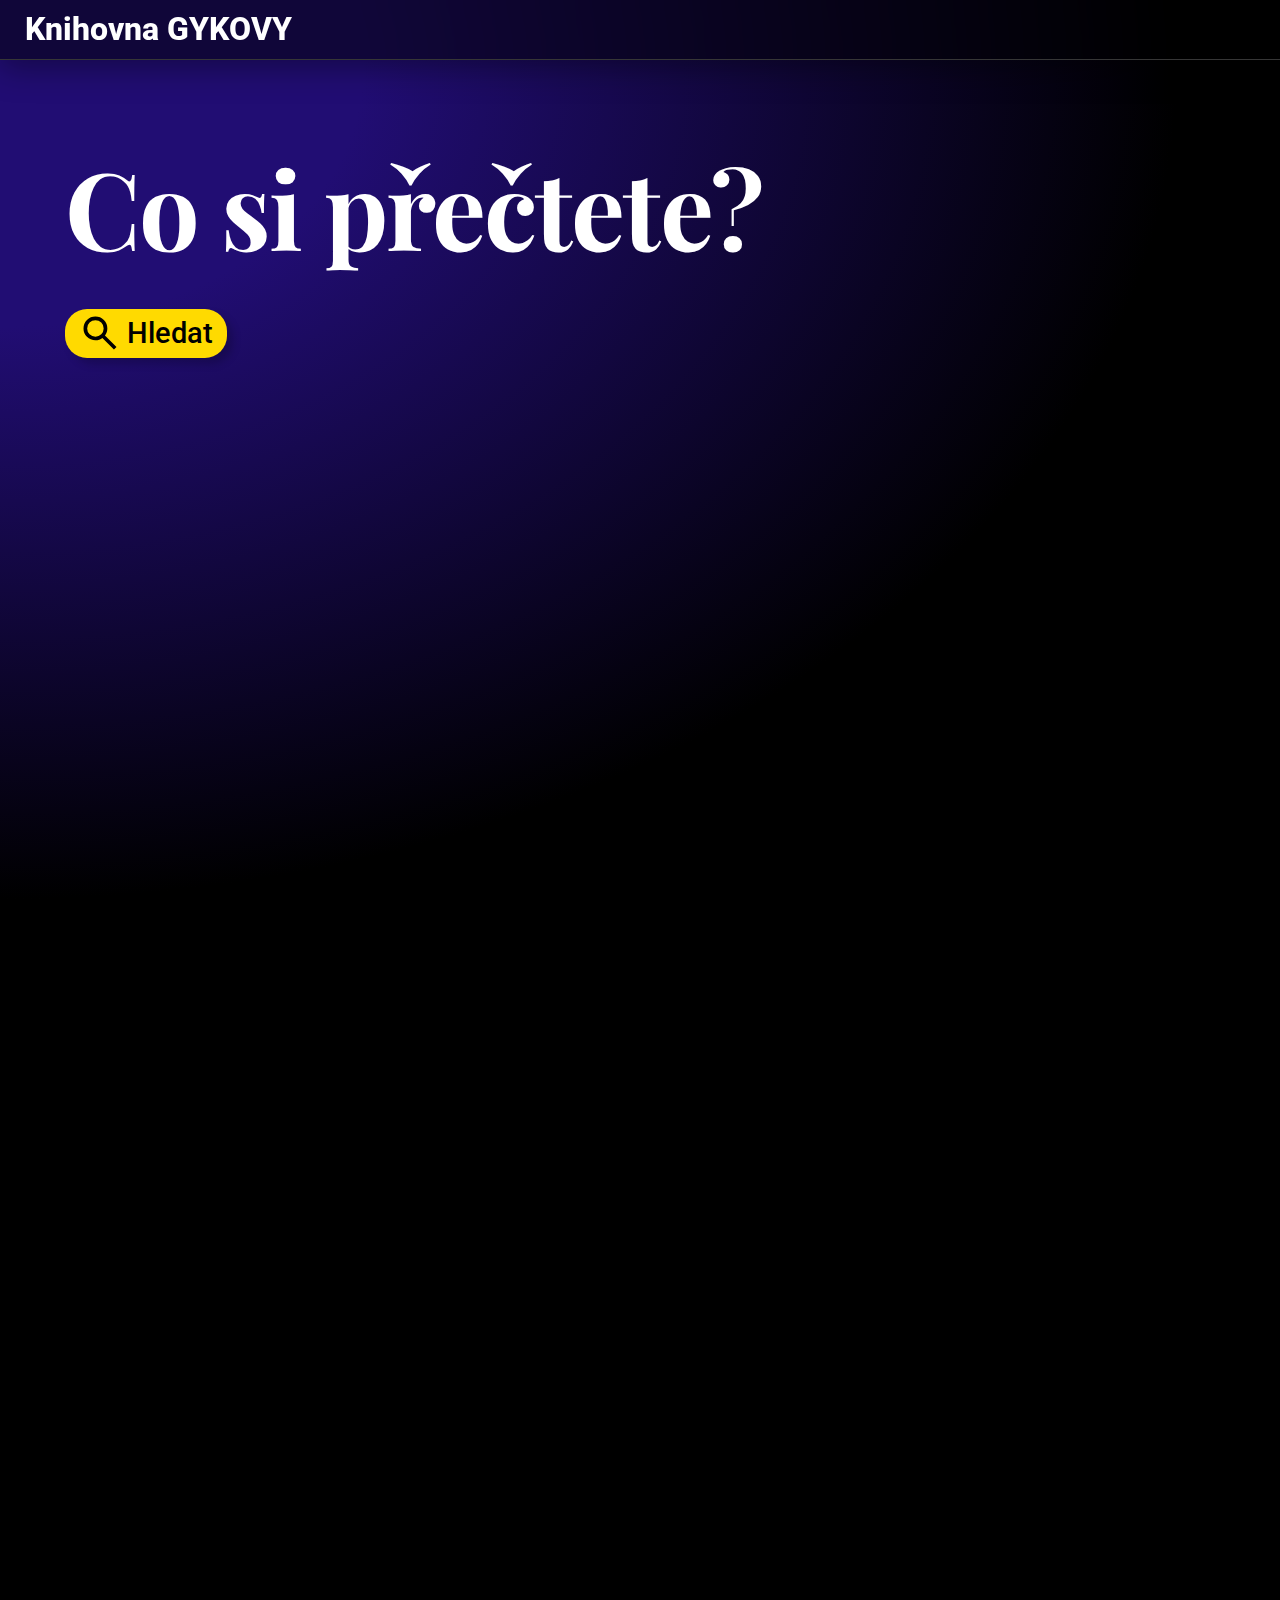
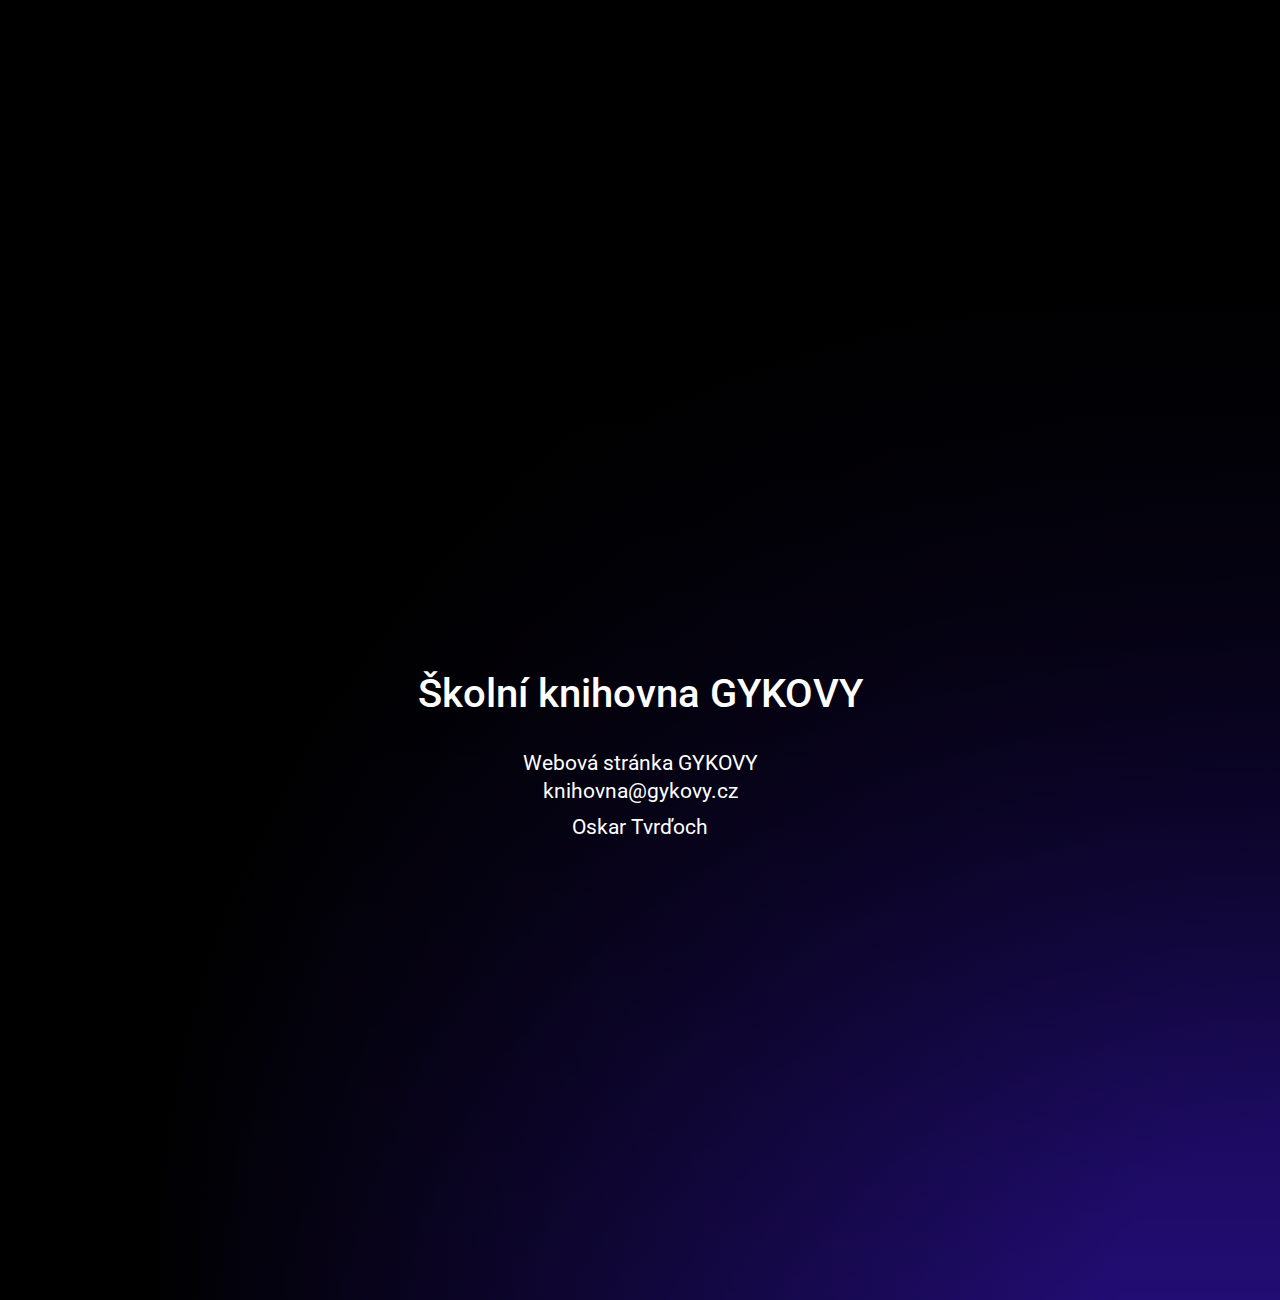
==== dev/index.html @ a1986782 "date in mail and history bug fix + new design" ====
<!DOCTYPE html>
<html lang="cs" class="scrollSnapContainer">
<head>
    <meta charset="UTF-8">
    <meta name="viewport" content="width=device-width, initial-scale=1.0">
    <title>Knihovna</title>

    <link rel="stylesheet" href="stylesBlue.css">

    <link rel="stylesheet" href="https://fonts.googleapis.com/css2?family=Material+Symbols+Outlined:opsz,wght,FILL,GRAD@20..48,100..700,0..1,-50..200" />
    <link rel="preconnect" href="https://fonts.googleapis.com">
    <link rel="preconnect" href="https://fonts.gstatic.com" crossorigin>
    <link href="https://fonts.googleapis.com/css2?family=Playfair+Display:wght@900&family=Roboto:wght@400;500;700&display=swap" rel="stylesheet">

    <script defer src="script.js"></script>
    <script defer src="https://code.jquery.com/jquery-3.7.1.min.js" integrity="sha256-/JqT3SQfawRcv/BIHPThkBvs0OEvtFFmqPF/lYI/Cxo=" crossorigin="anonymous"></script>
</head>
<body class="indexBody">
    <div class="support-scrollsnap"></div>

    <header class="indexHeader container scrollSnap hidden indexHeaderHidden" id="indexHeader">
        <nav class="glass">
            <h2>Knihovna GYKOVY</h2>
        </nav>

        <div class="textGlow" data-text="Co si přečtete?">
            <section class="headerContent">
                <h1 class="mainH1">Co si přečtete?</h1>

                <a href="#searchBar">
                    <div class="headerSearchBtnWidth"> 
                        <div class="headerSearchBtn">
                            <!-- <span class="material-symbols-outlined">search</span> -->
                            <svg xmlns="http://www.w3.org/2000/svg" height="44" viewBox="0 -960 960 960" width="44"><path d="M784-120 532-372q-30 24-69 38t-83 14q-109 0-184.5-75.5T120-580q0-109 75.5-184.5T380-840q109 0 184.5 75.5T640-580q0 44-14 83t-38 69l252 252-56 56ZM380-400q75 0 127.5-52.5T560-580q0-75-52.5-127.5T380-760q-75 0-127.5 52.5T200-580q0 75 52.5 127.5T380-400Z"/></svg>
                            <p>Hledat</p>
                        </div>
                    </div>
                    
                </a>
            </section>
            
        </div>
    </header>



    <main class="scrollSnap hidden indexMainHidden" id="indexMain">
        <section class="search searchGlow">
            <form action="" method="post">
                <input type="text" name="searchBar" id="searchBar" placeholder="Hledat" class="searchBar">
            </form>

            <section class="results">
                <div class="row">
                    <div class="result">
                        <span class="bookInfo">
                            <p class="bookName">Bílá nemoc</p>
                            <p class="bookAuthor">Karel Čapek</p>
                        </span>
                        
                        <a href="/moreInfo.html">
                            <span class="material-symbols-outlined moreIcon">add</span>
                        </a>
                    </div>

                    <div class="result">
                        <span class="bookInfo">
                            <p class="bookName">Bílá nemoc</p>
                            <p class="bookAuthor">Karel Čapek</p>
                        </span>
                        
                        <a href="#">
                            <span class="material-symbols-outlined moreIcon">add</span>
                        </a>
                    </div>

                    <div class="result">
                        <span class="bookInfo">
                            <p class="bookName">Bílá nemoc</p>
                            <p class="bookAuthor">Karel Čapek</p>
                        </span>
                        
                        <a href="#">
                            <span class="material-symbols-outlined moreIcon">add</span>
                        </a>
                    </div>
                </div>
                
                
                <div class="resultsDivider"></div>


                <div class="row">
                    <div class="result">
                        <span class="bookInfo">
                            <p class="bookName">Bílá nemoc</p>
                            <p class="bookAuthor">Karel Čapek</p>
                        </span>
                        
                        <a href="#">
                            <span class="material-symbols-outlined moreIcon">add</span>
                        </a>
                    </div>

                    <div class="result">
                        <span class="bookInfo">
                            <p class="bookName">Bílá nemoc</p>
                            <p class="bookAuthor">Karel Čapek</p>
                        </span>
                        
                        <a href="#">
                            <span class="material-symbols-outlined moreIcon">add</span>
                        </a>
                    </div>

                    <div class="result">
                        <span class="bookInfo">
                            <p class="bookName">Bílá nemoc</p>
                            <p class="bookAuthor">Karel Čapek</p>
                        </span>
                        
                        <a href="#">
                            <span class="material-symbols-outlined moreIcon">add</span>
                        </a>
                    </div>
                </div>


                <div class="resultsDivider"></div>


                <div class="row">
                    <div class="result">
                        <span class="bookInfo">
                            <p class="bookName">Bílá nemoc</p>
                            <p class="bookAuthor">Karel Čapek</p>
                        </span>
                        
                        <a href="#">
                            <span class="material-symbols-outlined moreIcon">add</span>
                        </a>
                    </div>

                    <div class="result">
                        <span class="bookInfo">
                            <p class="bookName">Bílá nemoc</p>
                            <p class="bookAuthor">Karel Čapek</p>
                        </span>
                        
                        <a href="#">
                            <span class="material-symbols-outlined moreIcon">add</span>
                        </a>
                    </div>

                    <div class="result">
                        <span class="bookInfo">
                            <p class="bookName">Bílá nemoc</p>
                            <p class="bookAuthor">Karel Čapek</p>
                        </span>
                        
                        <a href="#">
                            <span class="material-symbols-outlined moreIcon">add</span>
                        </a>
                    </div>
                </div>
            </section>
        </section>
    </main>



    <footer class="scrollSnap hidden" id="indexFooter">
        <div class="footerGlow"></div>
        <section class="footerContent">
            <h3>Školní knihovna GYKOVY</h3>
            <p><a href="https://www.gykovy.cz/">Webová stránka GYKOVY</a></p>
            <p>knihovna@gykovy.cz</p>
            <p>Oskar Tvrďoch</p>
        </section>
    </footer>


    
</body>
</html>
---- dev/stylesBlue.css ----
/* 
text: white
secondary text: #E4E2E9
background: black
primary: #2d119c
secondary: #210d73
accent: #ffda00
border: #3a16ca
*/




* {
    margin: 0;
}





/* FONT SIZES */

:root {
    --test: 20px;
}







html {
    font-size: 62.5%;
}


body {
    background-color: black;
    font-family: 'Roboto', sans-serif;
    /* scrollbar-width: none; */
}

body::-webkit-scrollbar {
    display: none;
}

.container {
    max-width: 1920px;
    margin: 0 auto;
}

a {
    color: black;
    text-decoration: none;
}


/* scroll snap */

.scrollSnapContainer,
.scrollSnap {
    max-width: 100%;
    height: 100lvh;
    font-size: 60px;
}

.scrollSnapContainer {
    overflow: auto;
    -webkit-scroll-snap-type: y mandatory;
        -ms-scroll-snap-type: y mandatory;
            scroll-snap-type: y mandatory;
}

.scrollSnap {
    scroll-snap-align: start;
}



.indexHeader {
    position: relative;
    min-height: 100lvh;
    scroll-snap-align: start;
    user-select: none;
}

nav {
    background-color: black;
    border-bottom: 1.5px solid #363636;
    height: 6.5vh;
    display: flex;
    justify-content: space-between;
    align-items: center;
    padding-left: 25px;
    width: 100%;
    position: fixed;
    z-index: 100;
}

.glass {
    background: linear-gradient(135deg, rgba(0, 0, 0, 0.5), rgba(0, 0, 0, 0.5));
    backdrop-filter: blur(10px);
    -webkit-backdrop-filter: blur(10px);
    box-shadow: 0 8px 32px 0 rgba(0, 0, 0, 0.37);
}

nav h2 {
    color: white;
    font-size: 32px;
    font-weight: 800;
}


.textGlow {
    /* width: 1200px; */
    width: clamp(100px, 63%, 2000px);
    height: 350px;
    position: absolute;
    top: 8%;
    left: 0px;
}

.headerContent {
    margin-left: 8%;
    margin-top: 7lvh;
}

.textGlow .mainH1 {
    color: white;
    /* font-size: 128px; */
    font-size: clamp(50px, calc(1rem + 3.7vw), 200px);
    font-family: 'Playfair Display', serif;
    letter-spacing: -1.92px;
    z-index: 1; /* Přidejte z-index, aby byl text nad gradientem */
    /* position: absolute;
    top: 15lvh;
    left: 8%; */
    margin-bottom: 0.2em;
}

.textGlow::before {
    content: attr(data-text);
    display: block;
    position: absolute;
    z-index: -1;
    border-radius: 10px;
    width: 200vw;
    height: 200lvh;
    left: -100vw;
    top: -100lvh;
    background: radial-gradient(#210d73 20%, black 65%);

    /* 
    width: 160%;
    height: 200%;
    left: -450px;
    top: -70px;
    background: radial-gradient(#210d73 0, black 70%);
    */
}



.headerSearchBtnWidth{
    display: inline-block;
}

.headerSearchBtn {
    background-color: #ffda00;
    border-radius: 30px;
    border-radius: 0.75em;
    display: flex;
    justify-content: center;
    align-items: center;
    padding: 3px 20px;
    padding: 0.07em 0.5em;
    font-weight: 500 !important;
    font-size: 43px;
    font-size: clamp(20px, 2.3vw, 80px);
    padding-left: 13px;
    /* width: clamp(50px, 20vw, 300px); */
    box-shadow: 6px 6px 8px rgba(0, 0, 0, 0.2);
    gap: 5px;
}

.material-symbols-outlined {
    font-weight: 500 !important;
}

.headerSearchBtn span {
    font-size: clamp(20px, 2.3vw, 80px);
}





main {
    position: relative;
    max-width: 1920px;
    margin: 100px auto;
    scroll-snap-align: start;
}

.observerElSearch {
    position: absolute;
    top: 1080px;
    width: 20px;
    height: 5px;
    background-color: red;
}

.search {
    /* max-width: 1000px; */
    margin: 0 auto;
    display: flex;
    justify-content: center;
    flex-direction: column;
    align-items: center;
}

.searchGlow {
    width: 100vw;
    height: 110lvh;
    position: absolute;
    top: -8%;
    left: 0%;
}

.searchGlow::before {
    content: attr(data-text);
    display: block;
    width: 100%;
    height: 100%;
    position: absolute;
    left: 0px;
    top: 0%;
    z-index: -1;
    background: radial-gradient(#210d73 0, black 77%);
    border-radius: 10px;
}

.searchBar {
    width: 400px;
    height: 45px;
    background-color: #210d73;
    border-radius: 20px;
    border: #3a16ca 2px solid;
    color: white;
    font-size: 30px;
    font-weight: 400;
    padding: 5px 13px;
    font-family: 'Roboto', sans-serif;
    margin-bottom: 70px;
    transition: border-width 0.3s ease-in-out;
    margin-left: 1px;
    box-shadow: 6px 6px 8px rgba(0, 0, 0, 0.2);
}

.searchBar::placeholder {
    color: #E4E2E9;
}

.searchBar:focus {
    outline: #3a16ca 1px solid;
}

.results {
    width: 1400px;
}

.results .row {
    flex: 1;
    display: flex;
    justify-content: space-between;
    flex-wrap: wrap;
}

.result {
    background-color: #2d119c;
    width: 400px;
    color: white;
    display: flex;
    justify-content: space-between;
    align-items: center;
    padding: 10px 15px;
    border-radius: 15px;
    user-select: none;
    box-shadow: 6px 6px 8px rgba(0, 0, 0, 0.2);
}

.result .bookName {
    font-size: 25px;
    margin-bottom: 1px;
}

.result .bookAuthor {
    font-size: 20px;
    color: #E4E2E9;
}

.result .moreIcon {
    color: #ffda00;
    font-size: 40px !important;
    cursor: pointer;
}

.resultsDivider {
    height: 40px;
}



footer {
    height: 100lvh;
    position: relative;
    z-index: -1;
}

.footerContent {
    height: 40lvh;
    max-width: 800px;
    position: absolute;
    left: 50%;
    top: 50%;
    transform: translate(-50%, -50%);
    /* background-color: #210d73; */
    padding: 0.5em;
    text-align: center;
}

.footerGlow {
    width: 100vw;
    height: 110lvh;
    background: linear-gradient(rgba(0, 0, 0, 1) -10%, rgba(0, 0, 0, 0) 100%);
    position: absolute;
    top: -10%;
    /* position: absolute;
    top: 17%;
    left: 23%; */
}

.footerGlow::before {
    content: attr(data-text);
    display: block;
    width: 100%;
    height: 100%;
    position: absolute;
    left: 0px;
    top: 0%;
    z-index: -1;
    background: radial-gradient(#210d73 0, black 50%);
    background: radial-gradient(circle at 100% 100%, #210d73 10%, black 70%);
}


footer h3 {
    font-size: 40px;
    color: white;
    font-weight: 500;
    margin-bottom: 0.8em;
}


footer p, footer a {
    font-size: 21px;
    color: white;
    margin: 0;
    padding: 0;
    padding: 0.1em;
}

footer p:last-child {
    margin-top: 8px;
}


/* SCROLL ANIMATION */

/* header */
.indexHeaderHidden h1{
    opacity: 0;
}

.indexHeaderHidden .headerSearchBtn {
    opacity: 0;
    transform: translateY(-50%);
}

.textGlow::before {
    opacity: 0;
}


.showHeader h1 {
    opacity: 1;
    transition: opacity 1s ease-in;
}

.showHeader .textGlow::before {
    opacity: 1;
    transition: opacity 1s ease-in 100ms;
}

.showHeader .headerSearchBtn {
    opacity: 1;
    transform: translateY(0);
    transition: opacity 1s ease-in 400ms, transform 0.8s ease-in;
}

/* main */

.indexMainHidden .searchBar {
    opacity: 0;
}

.indexMainHidden .searchGlow::before {
    opacity: 0;
}

.indexMainHidden .row {
    opacity: 0;
    transform: translateY(-30%);
}


.showMain .searchBar {
    opacity: 1;
    transition: opacity 0.5s ease-in;
}

.showMain .searchGlow::before {
    opacity: 0.9;
    transition: opacity 1s ease-in 200ms;
}

.showMain .row:nth-child(1) {
    opacity: 1;
    transform: translateY(0);
    transition: opacity 1s ease-in 200ms, transform 0.8s ease-in;
}

.showMain .row:nth-child(3) {
    opacity: 1;
    transform: translateY(0);
    transition: opacity 1s ease-in 300ms, transform 0.8s ease-in;
}

.showMain .row:nth-child(5) {
    opacity: 1;
    transform: translateY(0);
    transition: opacity 1s ease-in 400ms, transform 0.8s ease-in;
}



/* more info */


.moreInfoBody {
    height: 100lvh;
    overflow-x: hidden;
}

.moreInfoHeader {
    height: 10%;
}

.moreInfoMain {
    height: 90%;
    margin: 40px auto;
}

.moreInfoMainContent {
    width: 60%;
    margin: 0 auto;
    display: flex;
    flex-direction: column;
    align-items: center;
    justify-content: flex-start;
}

.bookNameHeader {
    color: white;
    font-size: 12.8rem;
    font-size: clamp(3rem, 10vw + 1rem, 15rem);
    font-family: 'Playfair Display', serif;
    letter-spacing: -0.015em;
    z-index: 1;
    margin-bottom: -0.1em;
    user-select: none;
}

.moreInfoAuthor {
    color: #E4E2E9;
    font-weight: 500;
    font-size: 3.2rem;
    margin-bottom: 3rem;
    user-select: none;
}

.bookDescription {
    color: white;
    text-align: justify;
    width: 100%;
    font-size: 1.04lvw;
    user-select: auto;
    position: relative;
    z-index: 1;
}

.moreInfoTextGlow {
    width: 100%;
    height: 140%;
    position: absolute;
    top: -50%;
    left: 15%;
}

.moreInfoTextGlow::before {
    content: attr(data-text);
    display: block;
    width: 100%;
    height: 110%;
    position: absolute;
    left: -17.709%;
    top: -25%;
    z-index: -1;
    background: radial-gradient(#210d73 0, black 75%);
    border-radius: 10px; /* Prispůsobte poloměr zaoblení podle potřeby */
}

.moreInfoSource {
    color: #E4E2E9;
    font-size: 15px;
    margin-top: 0.5em;
}

.moreInfoSource a {
    color: #E4E2E9;
    cursor: pointer;
    position: relative;
    z-index: 1;
}

.moreInfoReserveBtn {
    margin-top: 50px;
    font-size: 30px;
    background-color: #ffda00;
    border-radius: 30px;
    display: flex;
    justify-content: center;
    align-items: center;
    padding: 0.25em 0.6em;
    font-weight: 500 !important;
    user-select: none;
    cursor: pointer;
    position: relative;
    z-index: 1;
}

.moreInfoReserveIcon {
    font-size: 30px !important;
}
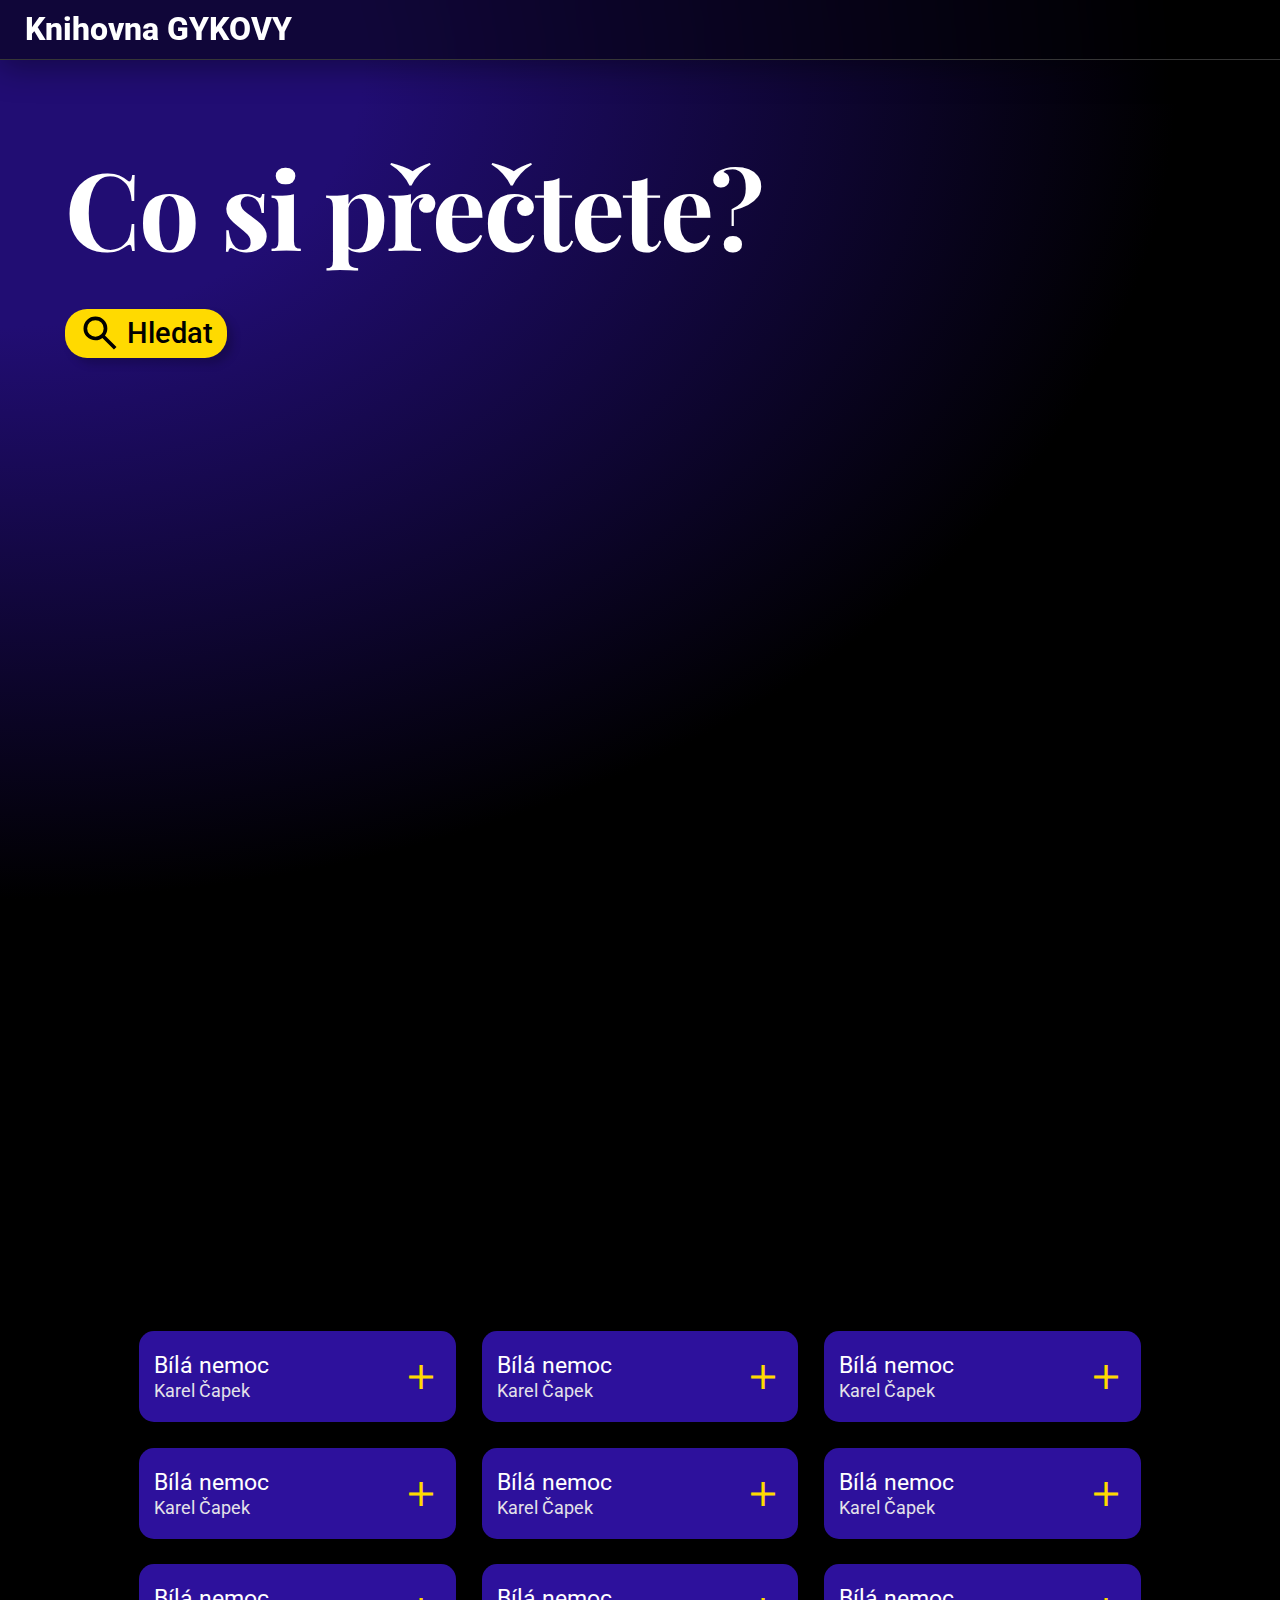
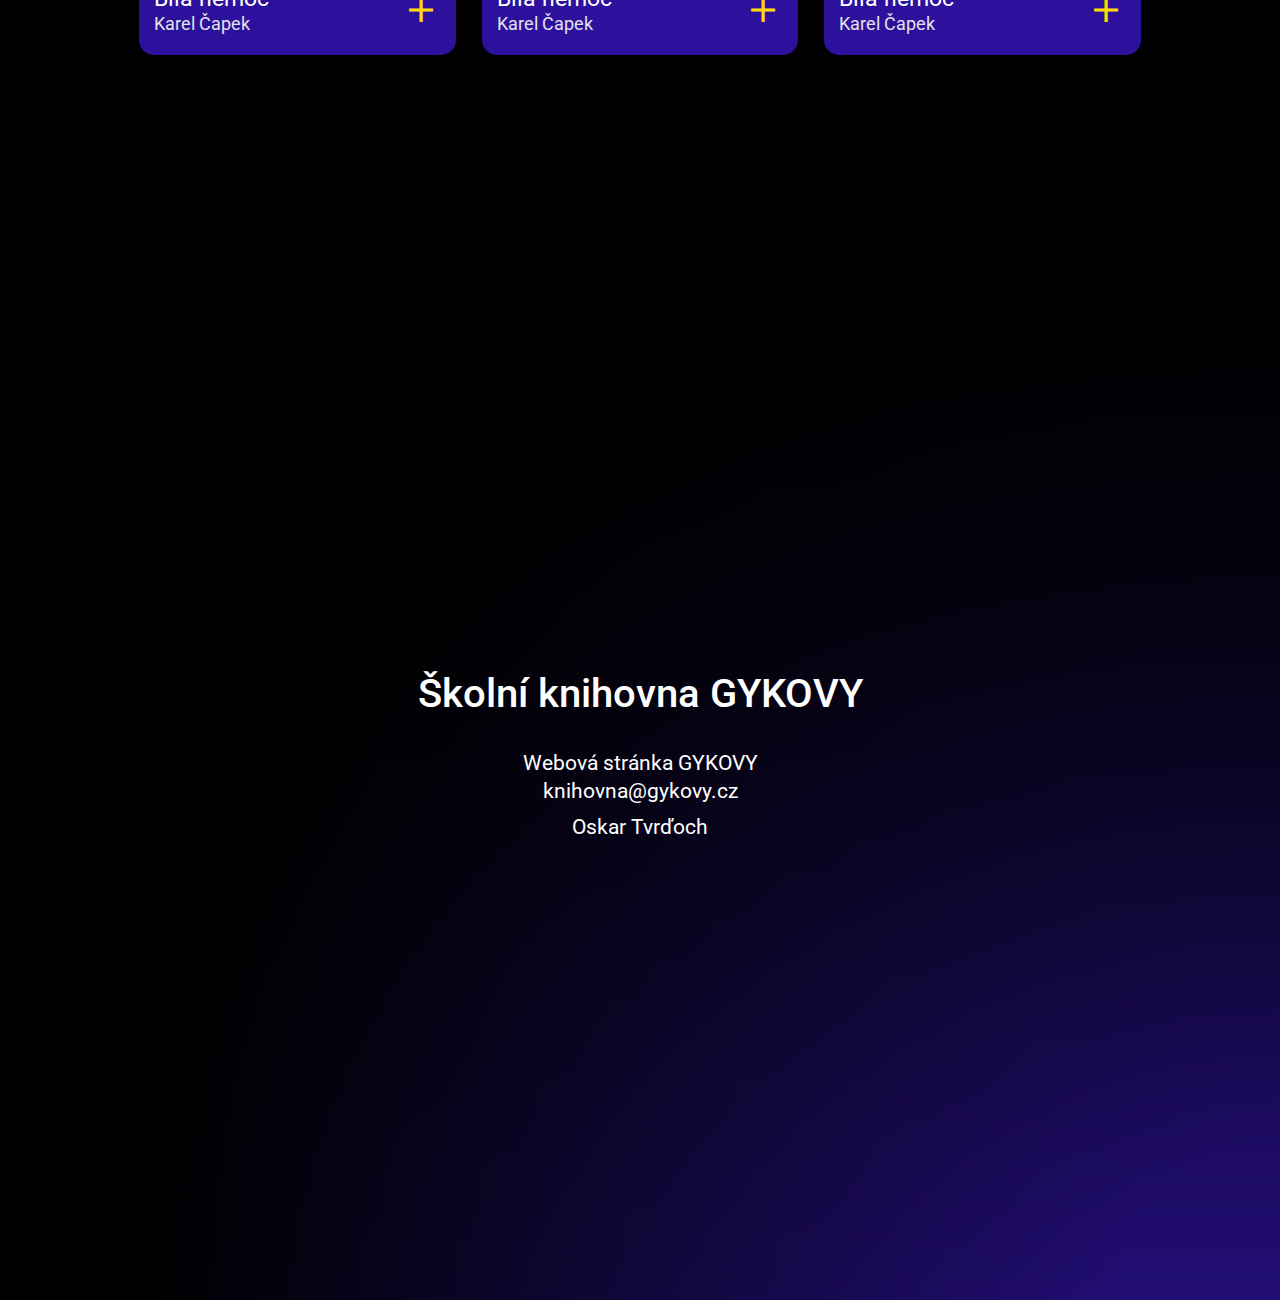
==== commit e2a10048: "main section new design" ====
--- a/dev/index.html
+++ b/dev/index.html
@@ -51,117 +51,105 @@
             </form>
 
             <section class="results">
-                <div class="row">
-                    <div class="result">
-                        <span class="bookInfo">
-                            <p class="bookName">Bílá nemoc</p>
-                            <p class="bookAuthor">Karel Čapek</p>
-                        </span>
-                        
-                        <a href="/moreInfo.html">
-                            <span class="material-symbols-outlined moreIcon">add</span>
-                        </a>
-                    </div>
+                <div class="result">
+                    <span class="bookInfo">
+                        <p class="bookName">Bílá nemoc</p>
+                        <p class="bookAuthor">Karel Čapek</p>
+                    </span>
+                    
+                    <a href="/moreInfo.html">
+                        <span class="material-symbols-outlined moreIcon">add</span>
+                    </a>
+                </div>
 
-                    <div class="result">
-                        <span class="bookInfo">
-                            <p class="bookName">Bílá nemoc</p>
-                            <p class="bookAuthor">Karel Čapek</p>
-                        </span>
-                        
-                        <a href="#">
-                            <span class="material-symbols-outlined moreIcon">add</span>
-                        </a>
-                    </div>
+                <div class="result">
+                    <span class="bookInfo">
+                        <p class="bookName">Bílá nemoc</p>
+                        <p class="bookAuthor">Karel Čapek</p>
+                    </span>
+                    
+                    <a href="#">
+                        <span class="material-symbols-outlined moreIcon">add</span>
+                    </a>
+                </div>
 
-                    <div class="result">
-                        <span class="bookInfo">
-                            <p class="bookName">Bílá nemoc</p>
-                            <p class="bookAuthor">Karel Čapek</p>
-                        </span>
-                        
-                        <a href="#">
-                            <span class="material-symbols-outlined moreIcon">add</span>
-                        </a>
-                    </div>
-                </div>
-                
-                
-                <div class="resultsDivider"></div>
-
-
-                <div class="row">
-                    <div class="result">
-                        <span class="bookInfo">
-                            <p class="bookName">Bílá nemoc</p>
-                            <p class="bookAuthor">Karel Čapek</p>
-                        </span>
-                        
-                        <a href="#">
-                            <span class="material-symbols-outlined moreIcon">add</span>
-                        </a>
-                    </div>
-
-                    <div class="result">
-                        <span class="bookInfo">
-                            <p class="bookName">Bílá nemoc</p>
-                            <p class="bookAuthor">Karel Čapek</p>
-                        </span>
-                        
-                        <a href="#">
-                            <span class="material-symbols-outlined moreIcon">add</span>
-                        </a>
-                    </div>
-
-                    <div class="result">
-                        <span class="bookInfo">
-                            <p class="bookName">Bílá nemoc</p>
-                            <p class="bookAuthor">Karel Čapek</p>
-                        </span>
-                        
-                        <a href="#">
-                            <span class="material-symbols-outlined moreIcon">add</span>
-                        </a>
-                    </div>
+                <div class="result">
+                    <span class="bookInfo">
+                        <p class="bookName">Bílá nemoc</p>
+                        <p class="bookAuthor">Karel Čapek</p>
+                    </span>
+                    
+                    <a href="#">
+                        <span class="material-symbols-outlined moreIcon">add</span>
+                    </a>
                 </div>
 
 
-                <div class="resultsDivider"></div>
+                <div class="result">
+                    <span class="bookInfo">
+                        <p class="bookName">Bílá nemoc</p>
+                        <p class="bookAuthor">Karel Čapek</p>
+                    </span>
+                    
+                    <a href="#">
+                        <span class="material-symbols-outlined moreIcon">add</span>
+                    </a>
+                </div>
+
+                <div class="result">
+                    <span class="bookInfo">
+                        <p class="bookName">Bílá nemoc</p>
+                        <p class="bookAuthor">Karel Čapek</p>
+                    </span>
+                    
+                    <a href="#">
+                        <span class="material-symbols-outlined moreIcon">add</span>
+                    </a>
+                </div>
+
+                <div class="result">
+                    <span class="bookInfo">
+                        <p class="bookName">Bílá nemoc</p>
+                        <p class="bookAuthor">Karel Čapek</p>
+                    </span>
+                    
+                    <a href="#">
+                        <span class="material-symbols-outlined moreIcon">add</span>
+                    </a>
+                </div>
 
 
-                <div class="row">
-                    <div class="result">
-                        <span class="bookInfo">
-                            <p class="bookName">Bílá nemoc</p>
-                            <p class="bookAuthor">Karel Čapek</p>
-                        </span>
-                        
-                        <a href="#">
-                            <span class="material-symbols-outlined moreIcon">add</span>
-                        </a>
-                    </div>
+                <div class="result">
+                    <span class="bookInfo">
+                        <p class="bookName">Bílá nemoc</p>
+                        <p class="bookAuthor">Karel Čapek</p>
+                    </span>
+                    
+                    <a href="#">
+                        <span class="material-symbols-outlined moreIcon">add</span>
+                    </a>
+                </div>
 
-                    <div class="result">
-                        <span class="bookInfo">
-                            <p class="bookName">Bílá nemoc</p>
-                            <p class="bookAuthor">Karel Čapek</p>
-                        </span>
-                        
-                        <a href="#">
-                            <span class="material-symbols-outlined moreIcon">add</span>
-                        </a>
-                    </div>
+                <div class="result">
+                    <span class="bookInfo">
+                        <p class="bookName">Bílá nemoc</p>
+                        <p class="bookAuthor">Karel Čapek</p>
+                    </span>
+                    
+                    <a href="#">
+                        <span class="material-symbols-outlined moreIcon">add</span>
+                    </a>
+                </div>
 
-                    <div class="result">
-                        <span class="bookInfo">
-                            <p class="bookName">Bílá nemoc</p>
-                            <p class="bookAuthor">Karel Čapek</p>
-                        </span>
-                        
-                        <a href="#">
-                            <span class="material-symbols-outlined moreIcon">add</span>
-                        </a>
-                    </div>
+                <div class="result">
+                    <span class="bookInfo">
+                        <p class="bookName">Bílá nemoc</p>
+                        <p class="bookAuthor">Karel Čapek</p>
+                    </span>
+                    
+                    <a href="#">
+                        <span class="material-symbols-outlined moreIcon">add</span>
+                    </a>
                 </div>
             </section>
         </section>
--- a/dev/stylesBlue.css
+++ b/dev/stylesBlue.css
@@ -201,7 +201,12 @@
     position: relative;
     max-width: 1920px;
     margin: 100px auto;
+}
+
+.indexMain {
     scroll-snap-align: start;
+    max-height: 95vh;
+    overflow-y: hidden;
 }
 
 .observerElSearch {
@@ -253,7 +258,7 @@
     font-weight: 400;
     padding: 5px 13px;
     font-family: 'Roboto', sans-serif;
-    margin-bottom: 70px;
+    margin-bottom: 65px;
     transition: border-width 0.3s ease-in-out;
     margin-left: 1px;
     box-shadow: 6px 6px 8px rgba(0, 0, 0, 0.2);
@@ -268,7 +273,13 @@
 }
 
 .results {
-    width: 1400px;
+    width: clamp(75vw, 80vw, 2000px);
+    max-width: 2000px;
+    display: flex;
+    flex-direction: row;
+    gap: clamp(8px, 2vw, 40px);
+    flex-wrap: wrap;
+    justify-content: center;
 }
 
 .results .row {
@@ -276,11 +287,12 @@
     display: flex;
     justify-content: space-between;
     flex-wrap: wrap;
+    gap: 2vw;
 }
 
 .result {
     background-color: #2d119c;
-    width: 400px;
+    width: clamp(250px, 28%, 500px);
     color: white;
     display: flex;
     justify-content: space-between;
@@ -292,12 +304,12 @@
 }
 
 .result .bookName {
-    font-size: 25px;
+    font-size: clamp(23px, 1.3vw, 30px);
     margin-bottom: 1px;
 }
 
 .result .bookAuthor {
-    font-size: 20px;
+    font-size: clamp(18px, 1.04vw, 25px);
     color: #E4E2E9;
 }
 
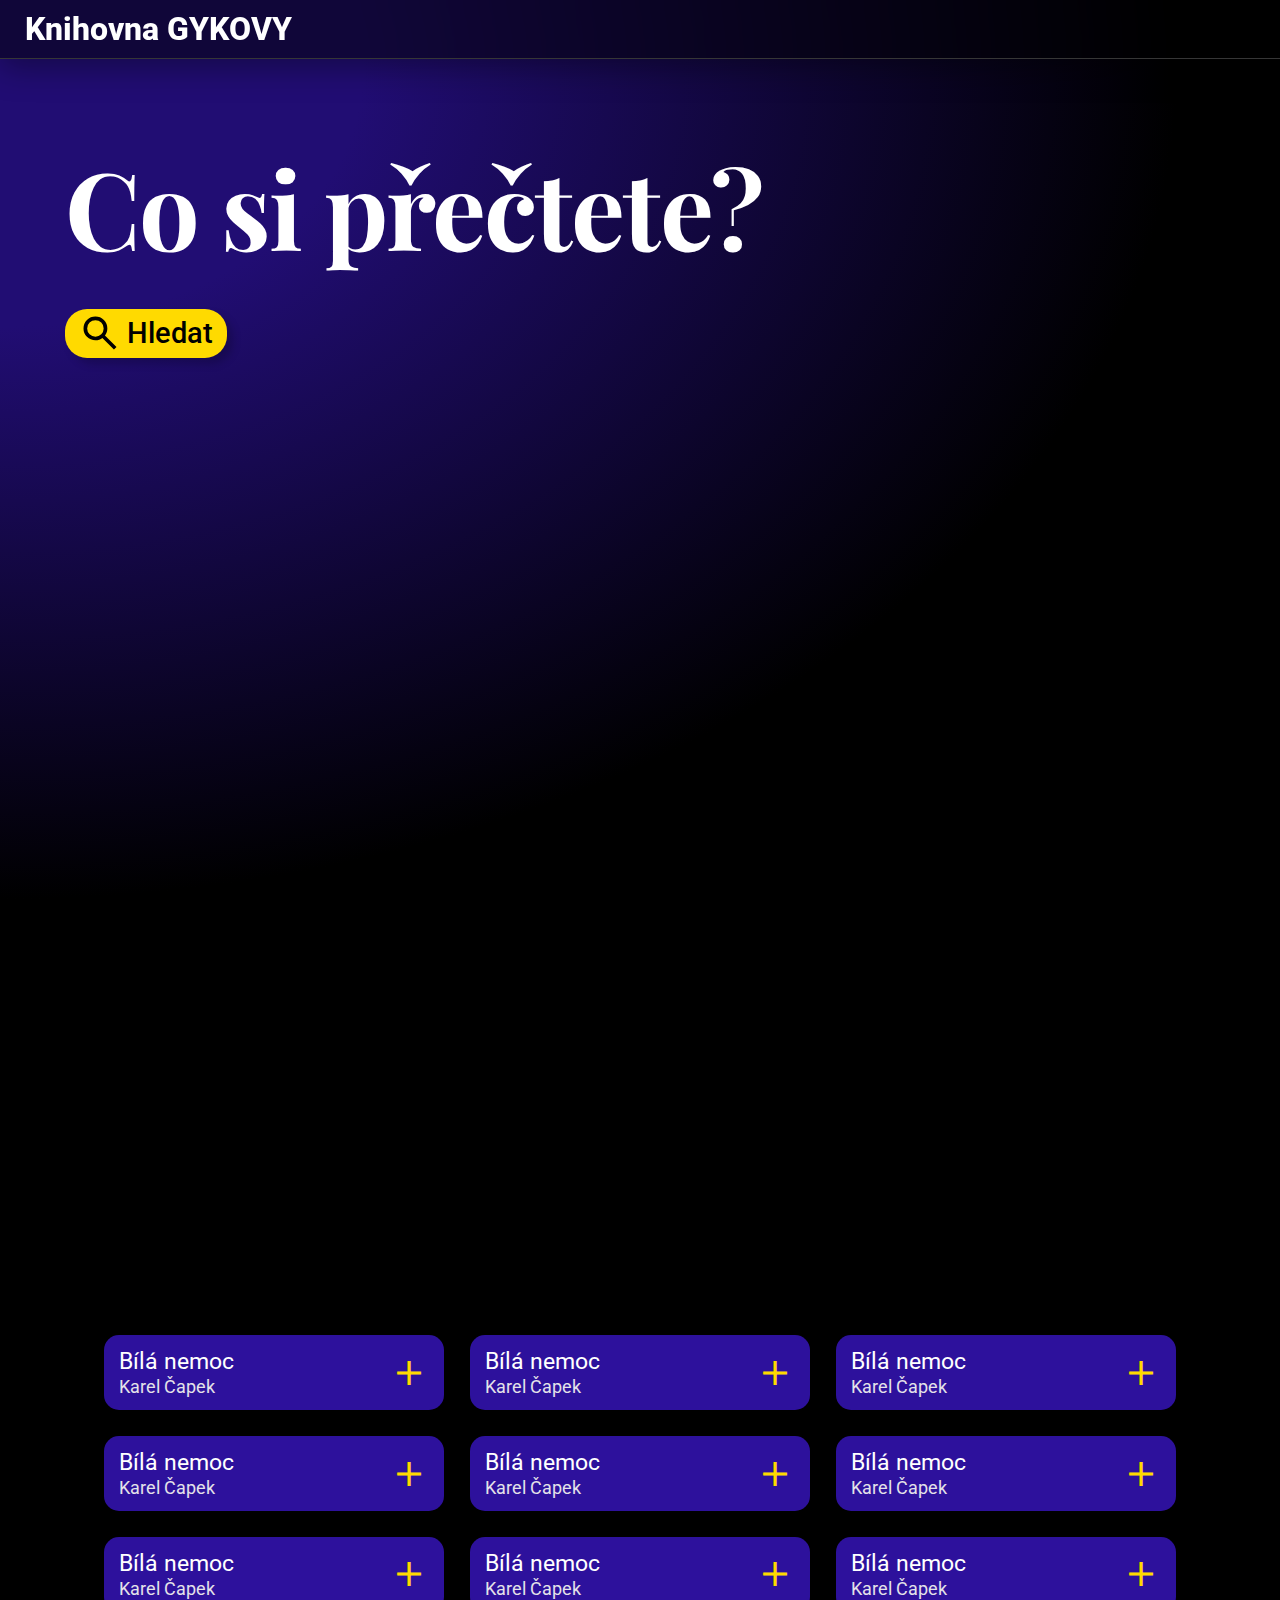
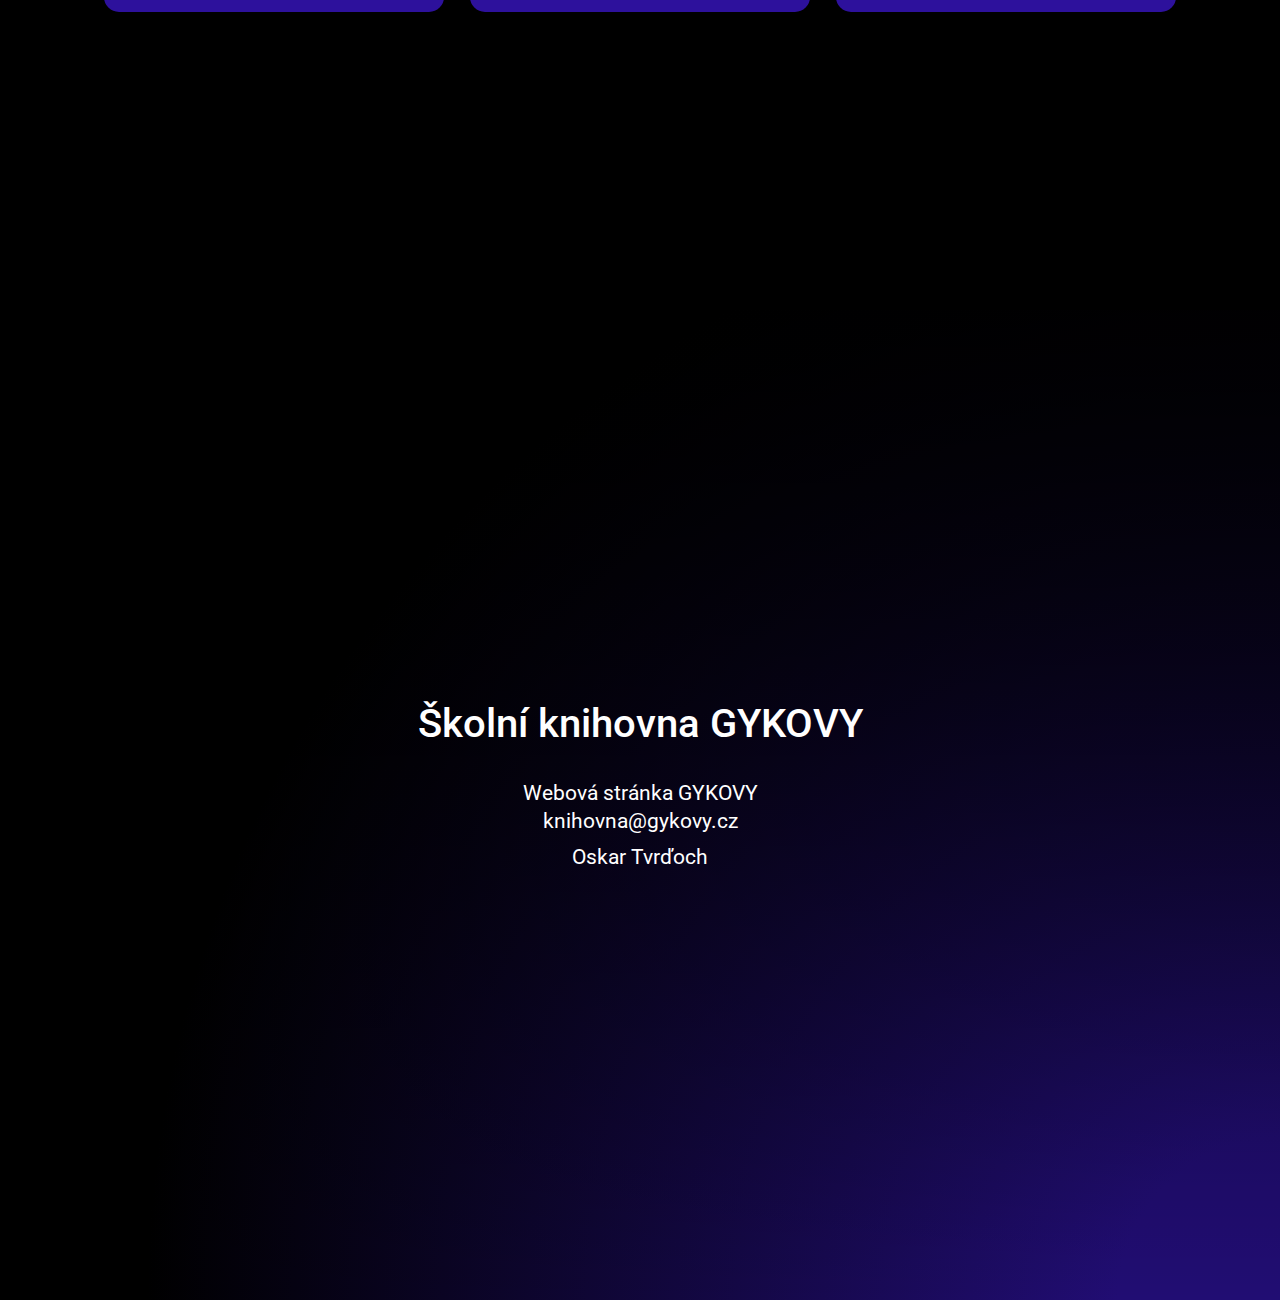
==== commit 69c6d985: "main section responsive design" ====
--- a/dev/index.html
+++ b/dev/index.html
@@ -6,6 +6,7 @@
     <title>Knihovna</title>
 
     <link rel="stylesheet" href="stylesBlue.css">
+    <link rel="stylesheet" href="mediaQueries.css">
 
     <link rel="stylesheet" href="https://fonts.googleapis.com/css2?family=Material+Symbols+Outlined:opsz,wght,FILL,GRAD@20..48,100..700,0..1,-50..200" />
     <link rel="preconnect" href="https://fonts.googleapis.com">
@@ -119,7 +120,7 @@
                 </div>
 
 
-                <div class="result">
+                <div class="result phoneHide">
                     <span class="bookInfo">
                         <p class="bookName">Bílá nemoc</p>
                         <p class="bookAuthor">Karel Čapek</p>
@@ -130,7 +131,7 @@
                     </a>
                 </div>
 
-                <div class="result">
+                <div class="result phoneHide">
                     <span class="bookInfo">
                         <p class="bookName">Bílá nemoc</p>
                         <p class="bookAuthor">Karel Čapek</p>
@@ -141,7 +142,7 @@
                     </a>
                 </div>
 
-                <div class="result">
+                <div class="result phoneHide">
                     <span class="bookInfo">
                         <p class="bookName">Bílá nemoc</p>
                         <p class="bookAuthor">Karel Čapek</p>
--- a/dev/stylesBlue.css
+++ b/dev/stylesBlue.css
@@ -13,6 +13,7 @@
 
 * {
     margin: 0;
+    box-sizing: border-box;
 }
 
 
@@ -228,9 +229,8 @@
 
 .searchGlow {
     width: 100vw;
-    height: 110lvh;
-    position: absolute;
-    top: -8%;
+    height: 90svh;
+    position: absolute;
     left: 0%;
 }
 
@@ -238,7 +238,7 @@
     content: attr(data-text);
     display: block;
     width: 100%;
-    height: 100%;
+    height: 111%;
     position: absolute;
     left: 0px;
     top: 0%;
@@ -249,14 +249,14 @@
 
 .searchBar {
     width: 400px;
-    height: 45px;
+    width: clamp(250px, 20.8vw, 500px);
     background-color: #210d73;
     border-radius: 20px;
     border: #3a16ca 2px solid;
     color: white;
     font-size: 30px;
     font-weight: 400;
-    padding: 5px 13px;
+    padding: 7px 13px;
     font-family: 'Roboto', sans-serif;
     margin-bottom: 65px;
     transition: border-width 0.3s ease-in-out;
@@ -273,7 +273,7 @@
 }
 
 .results {
-    width: clamp(75vw, 80vw, 2000px);
+    width: clamp(100px, 80vw, 2000px);
     max-width: 2000px;
     display: flex;
     flex-direction: row;
@@ -292,12 +292,12 @@
 
 .result {
     background-color: #2d119c;
-    width: clamp(250px, 28%, 500px);
+    width: clamp(275px, 28%, 500px);
     color: white;
     display: flex;
     justify-content: space-between;
     align-items: center;
-    padding: 10px 15px;
+    padding: 15px 20px;
     border-radius: 15px;
     user-select: none;
     box-shadow: 6px 6px 8px rgba(0, 0, 0, 0.2);
@@ -311,12 +311,18 @@
 .result .bookAuthor {
     font-size: clamp(18px, 1.04vw, 25px);
     color: #E4E2E9;
+}
+
+.result a {
+    display: flex;
 }
 
 .result .moreIcon {
     color: #ffda00;
     font-size: 40px !important;
     cursor: pointer;
+    display: inline-block;
+    vertical-align: middle;
 }
 
 .resultsDivider {
@@ -575,4 +581,4 @@
 
 .moreInfoReserveIcon {
     font-size: 30px !important;
-}
+}--- a/dev/mediaQueries.css
+++ b/dev/mediaQueries.css
@@ -0,0 +1,76 @@
+@media only screen and (max-width: 1400px) {
+    .results {
+        width: clamp(100px, 95vw, 2000px);
+    }
+
+    .result {
+        padding: 13px 15px;
+    }
+
+    .searchBar {
+        width: clamp(275px, 26vw, 500px);
+    }
+}
+
+
+@media only screen and (max-width: 1204px) {
+    
+
+
+    .search {
+        top: 5%;
+    }
+
+    .searchBar {
+        width: clamp(300px, 36vw, 500px);
+    }
+
+    .results {
+        width: clamp(100px, 90vw, 2000px);
+    }
+
+    .result {
+        width: clamp(250px, 45%, 500px);
+        padding: 10px 13px;
+    }
+
+    .result a {
+        max-height: 40px;
+    }
+
+    .result:last-child {
+        display: none;
+    }
+}
+
+
+@media only screen and (max-width: 600px) {
+    .search {
+        top: 5%;
+    }
+
+    .searchBar {
+        width: clamp(230px, 36vw, 500px);
+        margin-bottom: 40px;
+        font-size: 25px;
+    }
+
+    .results {
+        width: clamp(100px, 70vw, 2000px);
+    }
+
+    .result {
+        width: clamp(250px, 100%, 500px);
+        padding: 10px 13px;
+    }
+}
+
+
+
+
+
+@media only screen and (max-height: 750px) {
+    .phoneHide {
+        display: none;
+    }
+}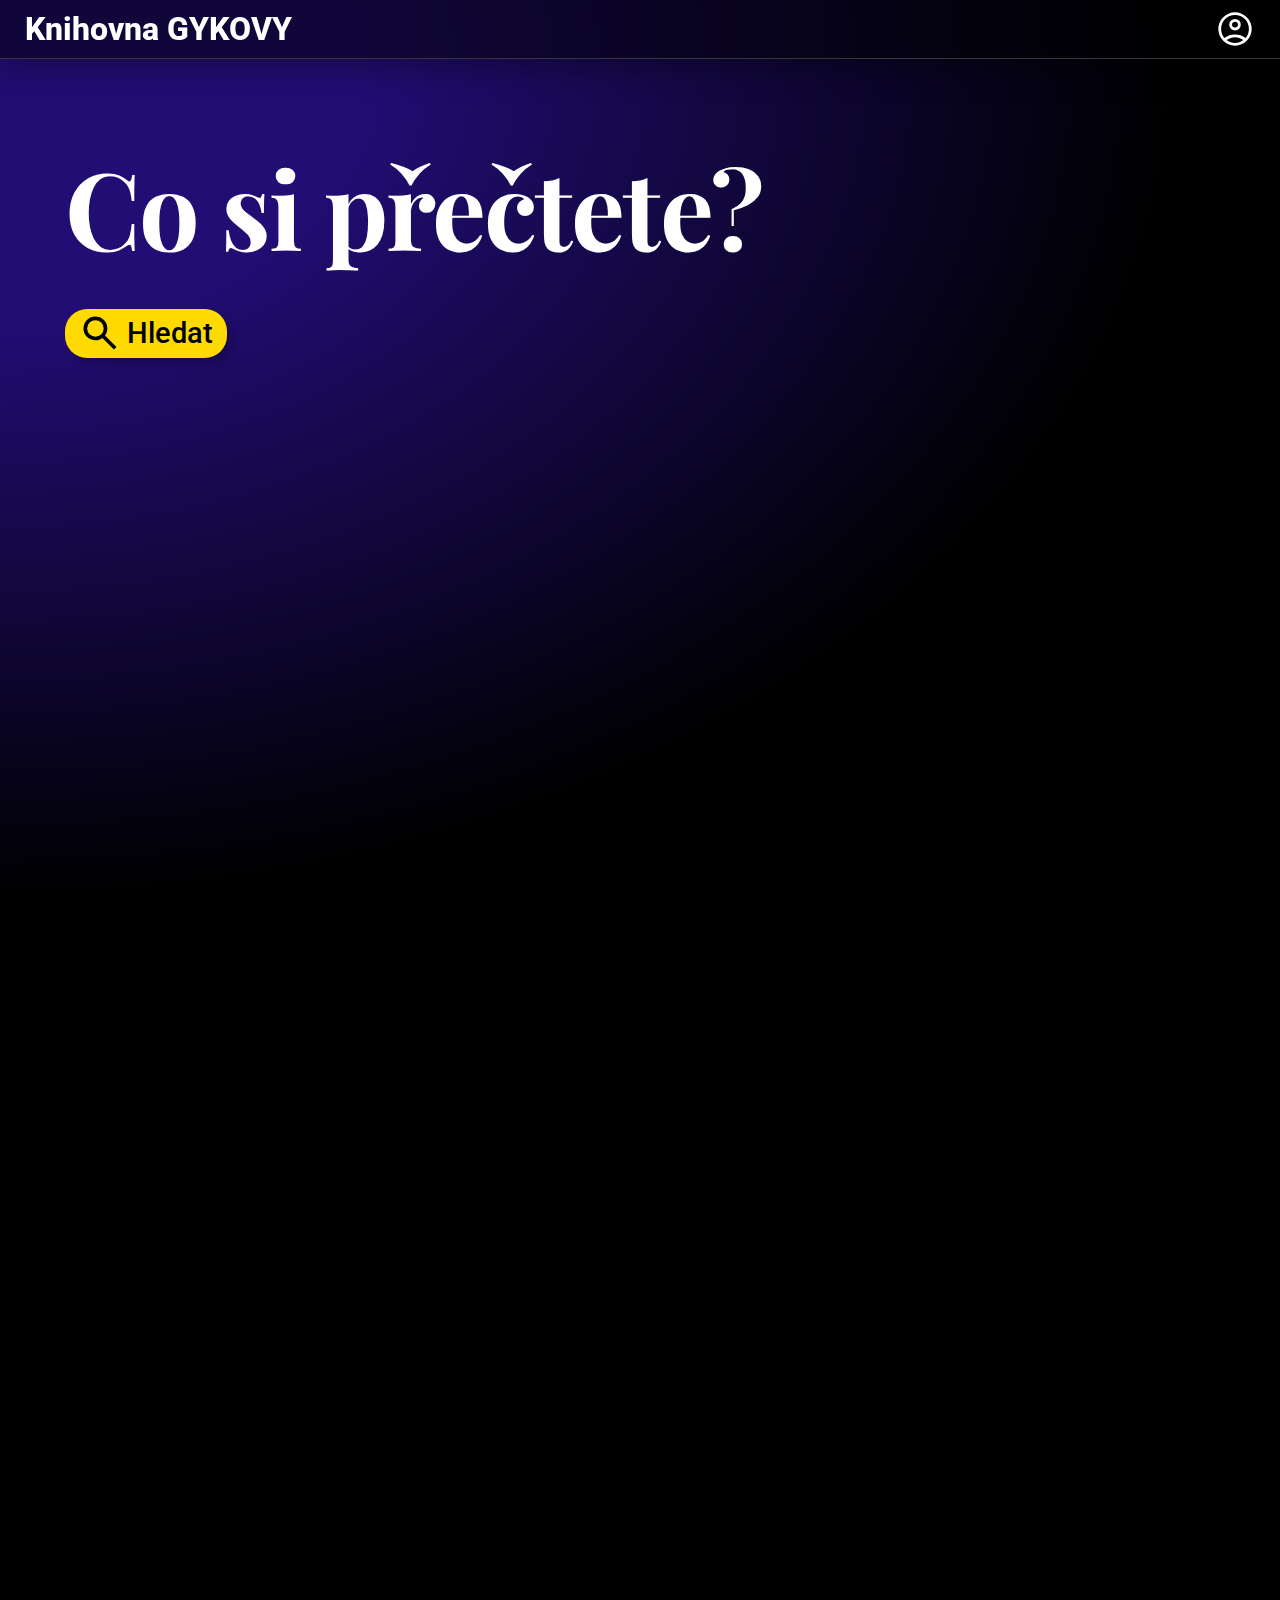
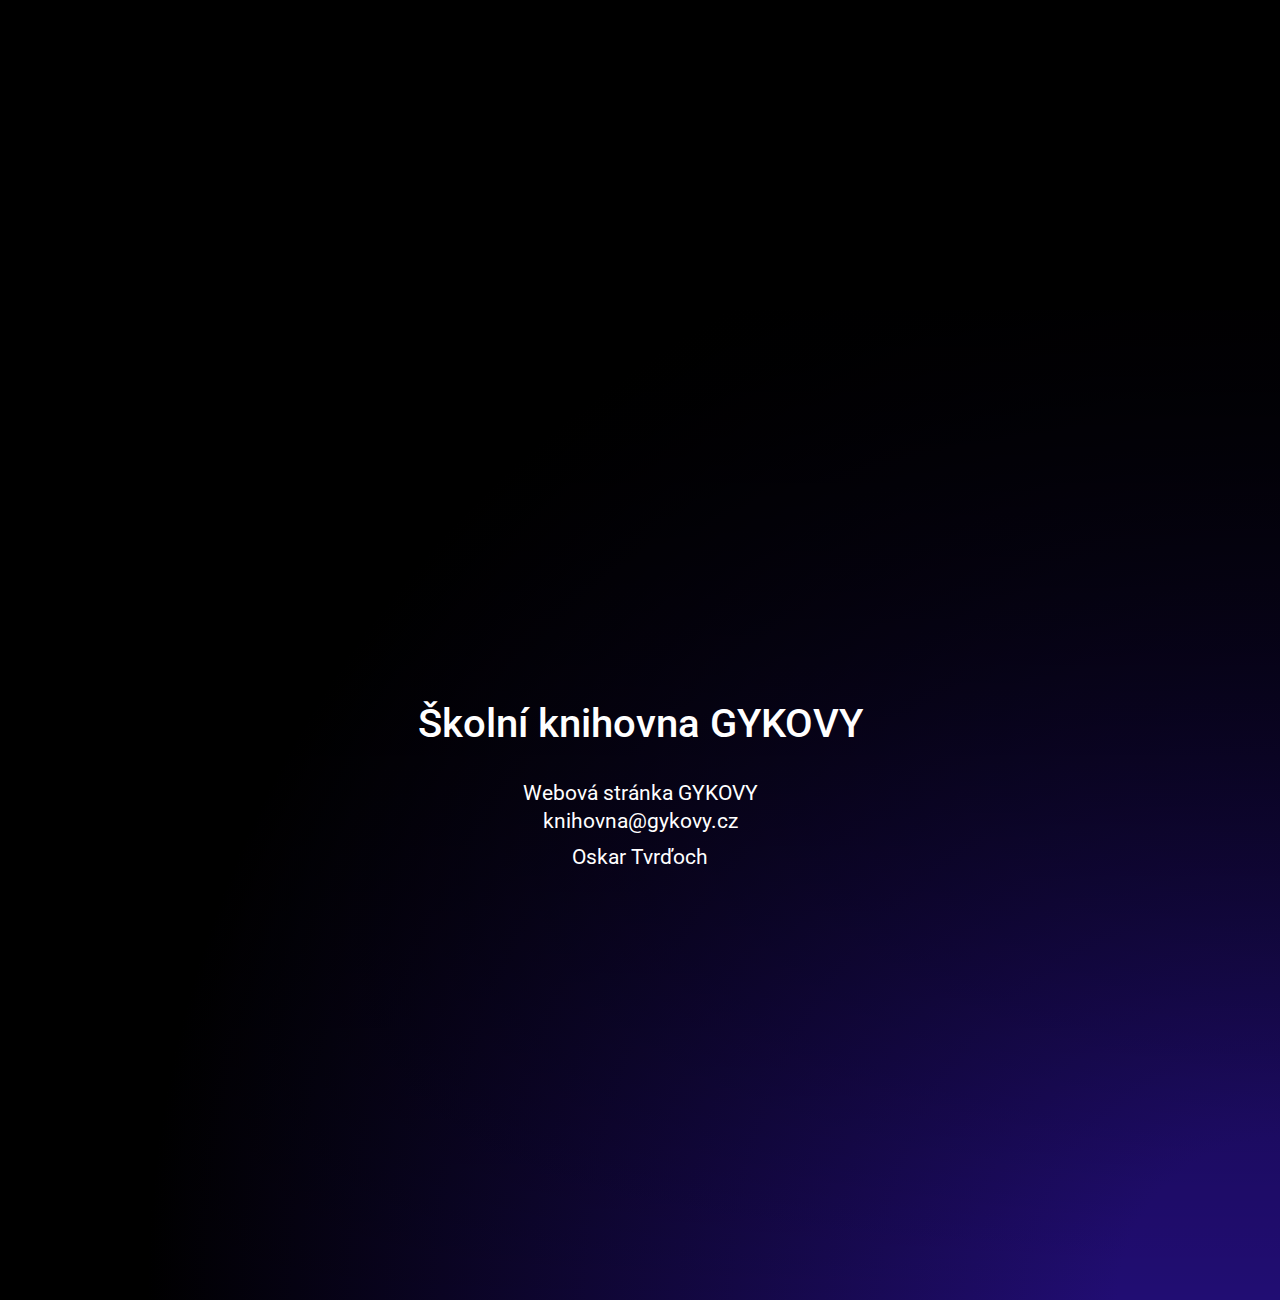
==== commit 4b2ae7f1: "frontend, index + moreInfo" ====
--- a/dev/index.html
+++ b/dev/index.html
@@ -22,13 +22,16 @@
     <header class="indexHeader container scrollSnap hidden indexHeaderHidden" id="indexHeader">
         <nav class="glass">
             <h2>Knihovna GYKOVY</h2>
+            <svg xmlns="http://www.w3.org/2000/svg" height="40px" viewBox="0 -960 960 960" width="40px" fill="#FFFFFF">
+                <path d="M226-262q59-42.33 121.33-65.5 62.34-23.17 132.67-23.17 70.33 0 133 23.17T734.67-262q41-49.67 59.83-103.67T813.33-480q0-141-96.16-237.17Q621-813.33 480-813.33t-237.17 96.16Q146.67-621 146.67-480q0 60.33 19.16 114.33Q185-311.67 226-262Zm253.88-184.67q-58.21 0-98.05-39.95Q342-526.58 342-584.79t39.96-98.04q39.95-39.84 98.16-39.84 58.21 0 98.05 39.96Q618-642.75 618-584.54t-39.96 98.04q-39.95 39.83-98.16 39.83ZM480.31-80q-82.64 0-155.64-31.5-73-31.5-127.34-85.83Q143-251.67 111.5-324.51T80-480.18q0-82.82 31.5-155.49 31.5-72.66 85.83-127Q251.67-817 324.51-848.5T480.18-880q82.82 0 155.49 31.5 72.66 31.5 127 85.83Q817-708.33 848.5-635.65 880-562.96 880-480.31q0 82.64-31.5 155.64-31.5 73-85.83 127.34Q708.33-143 635.65-111.5 562.96-80 480.31-80Zm-.31-66.67q54.33 0 105-15.83t97.67-52.17q-47-33.66-98-51.5Q533.67-284 480-284t-104.67 17.83q-51 17.84-98 51.5 47 36.34 97.67 52.17 50.67 15.83 105 15.83Zm0-366.66q31.33 0 51.33-20t20-51.34q0-31.33-20-51.33T480-656q-31.33 0-51.33 20t-20 51.33q0 31.34 20 51.34 20 20 51.33 20Zm0-71.34Zm0 369.34Z"/>
+            </svg>
         </nav>
 
         <div class="textGlow" data-text="Co si přečtete?">
             <section class="headerContent">
                 <h1 class="mainH1">Co si přečtete?</h1>
 
-                <a href="#searchBar">
+                <a href="#searchBar" id="searchBarBtn">
                     <div class="headerSearchBtnWidth"> 
                         <div class="headerSearchBtn">
                             <!-- <span class="material-symbols-outlined">search</span> -->
@@ -58,7 +61,7 @@
                         <p class="bookAuthor">Karel Čapek</p>
                     </span>
                     
-                    <a href="/moreInfo.html">
+                    <a href="/dev/moreInfo.html">
                         <span class="material-symbols-outlined moreIcon">add</span>
                     </a>
                 </div>
--- a/dev/stylesBlue.css
+++ b/dev/stylesBlue.css
@@ -90,11 +90,11 @@
 nav {
     background-color: black;
     border-bottom: 1.5px solid #363636;
-    height: 6.5vh;
+    height: clamp(50px, 6.5vh, 200px);
     display: flex;
     justify-content: space-between;
     align-items: center;
-    padding-left: 25px;
+    padding: 0 25px;
     width: 100%;
     position: fixed;
     z-index: 100;
@@ -105,6 +105,7 @@
     backdrop-filter: blur(10px);
     -webkit-backdrop-filter: blur(10px);
     box-shadow: 0 8px 32px 0 rgba(0, 0, 0, 0.37);
+    top: 0;
 }
 
 nav h2 {
@@ -438,7 +439,7 @@
     opacity: 0;
 }
 
-.indexMainHidden .row {
+.indexMainHidden .result {
     opacity: 0;
     transform: translateY(-30%);
 }
@@ -454,19 +455,55 @@
     transition: opacity 1s ease-in 200ms;
 }
 
-.showMain .row:nth-child(1) {
+.showMain .result:nth-child(1) {
     opacity: 1;
     transform: translateY(0);
     transition: opacity 1s ease-in 200ms, transform 0.8s ease-in;
 }
 
-.showMain .row:nth-child(3) {
+.showMain .result:nth-child(2) {
+    opacity: 1;
+    transform: translateY(0);
+    transition: opacity 1s ease-in 200ms, transform 0.8s ease-in;
+}
+
+.showMain .result:nth-child(3) {
+    opacity: 1;
+    transform: translateY(0);
+    transition: opacity 1s ease-in 200ms, transform 0.8s ease-in;
+}
+
+.showMain .result:nth-child(4) {
     opacity: 1;
     transform: translateY(0);
     transition: opacity 1s ease-in 300ms, transform 0.8s ease-in;
 }
 
-.showMain .row:nth-child(5) {
+.showMain .result:nth-child(5) {
+    opacity: 1;
+    transform: translateY(0);
+    transition: opacity 1s ease-in 300ms, transform 0.8s ease-in;
+}
+
+.showMain .result:nth-child(6) {
+    opacity: 1;
+    transform: translateY(0);
+    transition: opacity 1s ease-in 300ms, transform 0.8s ease-in;
+}
+
+.showMain .result:nth-child(7) {
+    opacity: 1;
+    transform: translateY(0);
+    transition: opacity 1s ease-in 400ms, transform 0.8s ease-in;
+}
+
+.showMain .result:nth-child(8) {
+    opacity: 1;
+    transform: translateY(0);
+    transition: opacity 1s ease-in 400ms, transform 0.8s ease-in;
+}
+
+.showMain .result:nth-child(9) {
     opacity: 1;
     transform: translateY(0);
     transition: opacity 1s ease-in 400ms, transform 0.8s ease-in;
@@ -482,13 +519,13 @@
     overflow-x: hidden;
 }
 
-.moreInfoHeader {
-    height: 10%;
+.moreInfoNav {
+    position: static;
 }
 
 .moreInfoMain {
     height: 90%;
-    margin: 40px auto;
+    margin: 60px auto 0 auto;
 }
 
 .moreInfoMainContent {
@@ -503,7 +540,7 @@
 .bookNameHeader {
     color: white;
     font-size: 12.8rem;
-    font-size: clamp(3rem, 10vw + 1rem, 15rem);
+    font-size: clamp(3rem, 10vw, 15rem);
     font-family: 'Playfair Display', serif;
     letter-spacing: -0.015em;
     z-index: 1;
@@ -514,7 +551,7 @@
 .moreInfoAuthor {
     color: #E4E2E9;
     font-weight: 500;
-    font-size: 3.2rem;
+    font-size: clamp(2.2rem, 2.3vw, 15rem);
     margin-bottom: 3rem;
     user-select: none;
 }
@@ -523,7 +560,7 @@
     color: white;
     text-align: justify;
     width: 100%;
-    font-size: 1.04lvw;
+    font-size: clamp(1rem, 1.3vw, 3rem);
     user-select: auto;
     position: relative;
     z-index: 1;
@@ -531,20 +568,23 @@
 
 .moreInfoTextGlow {
     width: 100%;
-    height: 140%;
-    position: absolute;
-    top: -50%;
-    left: 15%;
+    height: 100%;
+    position: absolute;
+    top: 0;
+    /* top: -50%;
+    left: 15%; */
 }
 
 .moreInfoTextGlow::before {
     content: attr(data-text);
     display: block;
     width: 100%;
-    height: 110%;
-    position: absolute;
-    left: -17.709%;
-    top: -25%;
+    height: 160%;
+    position: absolute;
+    /* left: -17.709%;
+    top: -25%; */
+    left: -2.709%;
+    top: -85%;
     z-index: -1;
     background: radial-gradient(#210d73 0, black 75%);
     border-radius: 10px; /* Prispůsobte poloměr zaoblení podle potřeby */
@@ -552,7 +592,7 @@
 
 .moreInfoSource {
     color: #E4E2E9;
-    font-size: 15px;
+    font-size: clamp(0.9rem, 0.95vw, 2.9rem);
     margin-top: 0.5em;
 }
 
--- a/dev/mediaQueries.css
+++ b/dev/mediaQueries.css
@@ -10,11 +10,43 @@
     .searchBar {
         width: clamp(275px, 26vw, 500px);
     }
+
+
+    .moreInfoMainContent {
+        width: 80%;
+    }
+
+    .moreInfoAuthor {
+        font-size: clamp(2.2rem, 2.4vw, 15rem);
+    }
+
+    .bookDescription {
+        font-size: clamp(1rem, 1.6vw, 3rem);
+    }
+
+    .moreInfoSource {
+        font-size: clamp(0.9rem, 1.2vw, 2.9rem);
+    }
 }
 
 
 @media only screen and (max-width: 1204px) {
-    
+
+    .textGlow {
+        width: 100%;
+    }
+    
+    .headerSearchBtn {
+        border-radius: 1em;
+        padding: 0.25em 0.5em;
+        gap: 3px;
+        font-size: clamp(35px, 2.3vw, 80px);
+    }
+
+    .headerSearchBtn svg {
+        width: 35px;
+        height: 35px;
+    }
 
 
     .search {
@@ -44,7 +76,57 @@
 }
 
 
+@media only screen and (max-width: 900px) {
+    .moreInfoMainContent {
+        width: 85%;
+    }
+
+    .footerContent {
+        width: 90%;
+        padding: 0;
+        top: 60%;
+    }
+
+
+    .bookNameHeader {
+        font-size: clamp(3rem, 12vw, 15rem);
+    }
+
+    .moreInfoAuthor {
+        font-size: clamp(2.2rem, 3.2vw, 15rem);
+    }
+
+    .bookDescription {
+        font-size: clamp(1rem, 2.3vw, 3rem);
+    }
+
+    .moreInfoSource {
+        font-size: clamp(0.9rem, 2vw, 2.9rem);
+    }
+
+
+    .moreInfoTextGlow {
+        width: 100%;
+        height: 100%;
+        top: 0;
+    }
+
+    .moreInfoTextGlow::before {
+        height: 100%;
+        left: 0;
+        top: -20%;
+        background: linear-gradient(#210d73 0, black 100%);
+    }
+}
+
+
+
 @media only screen and (max-width: 600px) {
+    .headerContent {
+        margin-left: 4%;
+    }
+
+    
     .search {
         top: 5%;
     }
@@ -63,6 +145,89 @@
         width: clamp(250px, 100%, 500px);
         padding: 10px 13px;
     }
+
+    nav {
+        padding: 0 10px;
+    }
+
+    nav h2 {
+        font-size: 27px;
+    }
+
+    nav svg {
+        width: 30px;
+        height: 30px;
+    }
+
+    .headerSearchBtn {
+        border-radius: 1em;
+        padding: 0.4em 0.8em;
+        gap: 3px;
+        font-size: clamp(20px, 2.3vw, 80px);
+    }
+
+    .headerSearchBtn svg {
+        width: 24px;
+        height: 24px;
+    }
+
+
+    footer h3 {
+        font-size: 30px;
+        color: white;
+        font-weight: 500;
+        margin-bottom: 0.8em;
+    }
+    
+    
+    footer p, footer a {
+        font-size: 20px;
+        color: white;
+        margin: 0;
+        padding: 0;
+        padding: 0.1em;
+    }
+    
+    footer p:last-child {
+        margin-top: 8px;
+    }
+
+
+
+
+    .moreInfoMainContent {
+        width: 85%;
+    }
+
+    .bookNameHeader {
+        font-size: clamp(45px, 15vw, 15rem);
+    }
+
+    .moreInfoAuthor {
+        font-size: clamp(20px, 3.8vw, 15rem);
+    }
+
+    .bookDescription {
+        font-size: clamp(17px, 3.5vw, 3rem);
+    }
+
+    .moreInfoSource {
+        font-size: clamp(15px, 2vw, 2.9rem);
+    }
+
+
+    .moreInfoTextGlow {
+        width: 100%;
+        height: 100%;
+        top: 0;
+    }
+
+    .moreInfoTextGlow::before {
+        height: 100%;
+        left: 0;
+        top: -20%;
+        background: linear-gradient(#210d73 0, black 100%);
+    }
 }
 
 
